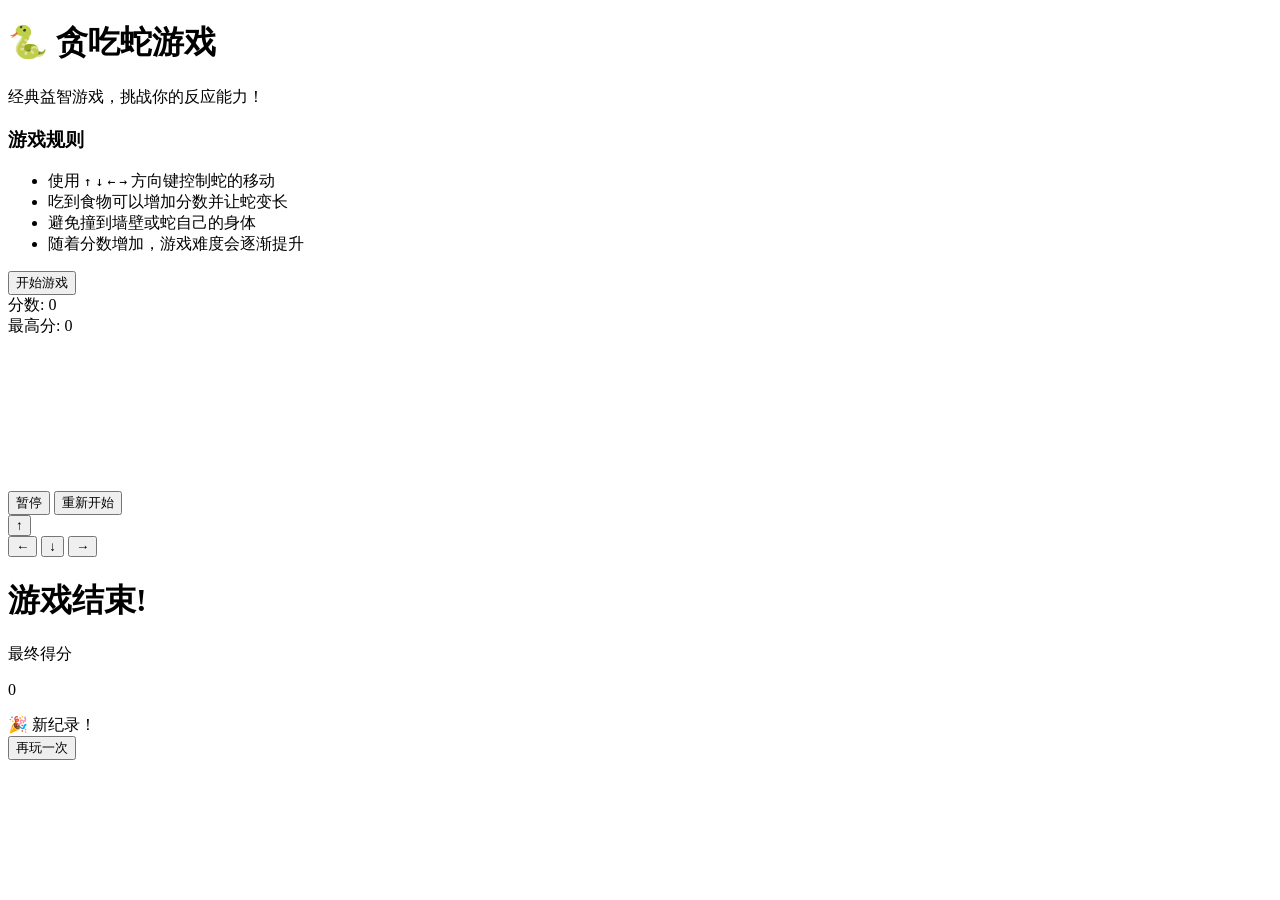
==== game.html @ 7ebb5898 "Add files via upload" ====
<!DOCTYPE html>
<html lang="zh-CN">
<head>
    <meta charset="UTF-8">
    <meta name="viewport" content="width=device-width, initial-scale=1.0">
    <title>贪吃蛇游戏</title>
    <link rel="stylesheet" href="style.css">
</head>
<body>
    <div class="container">
        <!-- 欢迎界面 -->
        <div id="welcome-screen" class="screen">
            <h1>🐍 贪吃蛇游戏</h1>
            <p class="subtitle">经典益智游戏，挑战你的反应能力！</p>
            <div class="rules">
                <h3>游戏规则</h3>
                <ul>
                    <li>使用 <kbd>↑</kbd> <kbd>↓</kbd> <kbd>←</kbd> <kbd>→</kbd> 方向键控制蛇的移动</li>
                    <li>吃到食物可以增加分数并让蛇变长</li>
                    <li>避免撞到墙壁或蛇自己的身体</li>
                    <li>随着分数增加，游戏难度会逐渐提升</li>
                </ul>
            </div>
            <button id="start-btn" class="btn btn-primary">开始游戏</button>
        </div>

        <!-- 游戏界面 -->
        <div id="game-screen" class="screen hidden">
            <div class="game-header">
                <div class="score-board">
                    <span class="label">分数:</span>
                    <span id="score" class="score">0</span>
                </div>
                <div class="high-score">
                    <span class="label">最高分:</span>
                    <span id="high-score" class="score">0</span>
                </div>
            </div>
            <div class="game-canvas-wrapper">
                <canvas id="game-canvas"></canvas>
            </div>
            <div class="controls">
                <button id="pause-btn" class="btn btn-secondary">暂停</button>
                <button id="restart-btn" class="btn btn-primary">重新开始</button>
            </div>
            <div class="mobile-controls" id="mobile-controls">
                <button class="mobile-btn" id="up-btn">↑</button>
                <div class="mobile-row">
                    <button class="mobile-btn" id="left-btn">←</button>
                    <button class="mobile-btn" id="down-btn">↓</button>
                    <button class="mobile-btn" id="right-btn">→</button>
                </div>
            </div>
        </div>

        <!-- 游戏结束界面 -->
        <div id="game-over-screen" class="screen hidden">
            <h1>游戏结束!</h1>
            <div class="final-score">
                <p>最终得分</p>
                <p id="final-score-value" class="big-score">0</p>
            </div>
            <div id="new-record" class="new-record hidden">🎉 新纪录！</div>
            <button id="play-again-btn" class="btn btn-primary">再玩一次</button>
        </div>
    </div>

    <!-- 音效文件 -->
    <audio id="eat-sound" preload="auto">
        <source src="[data-uri]" type="audio/wav">
    </audio>
    <audio id="game-over-sound" preload="auto">
        <source src="[data-uri]" type="audio/wav">
    </audio>

    <script src="game.js"></script>
</body>
</html>
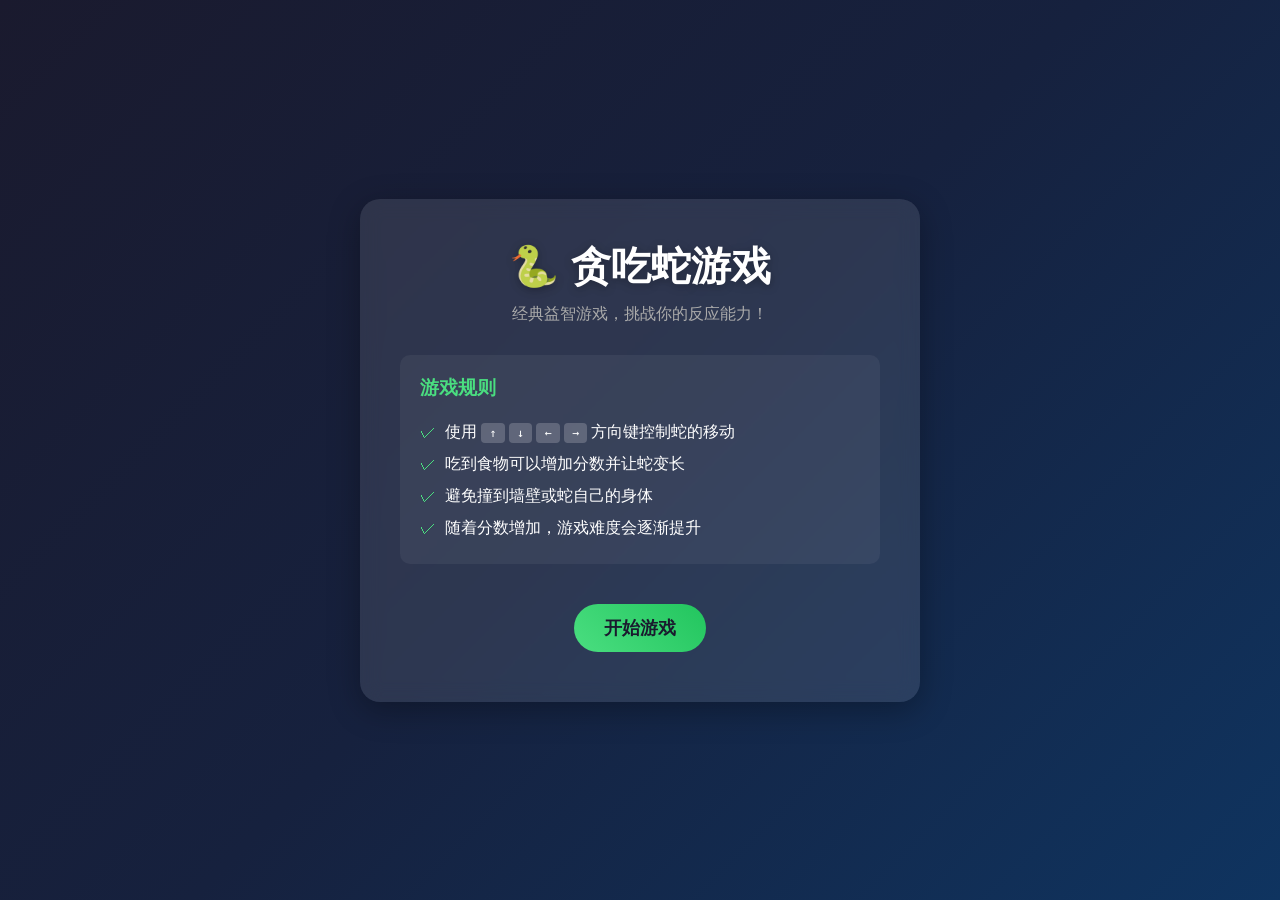
==== commit 5c3d8574: "Add files via upload" ====
--- a/game.html
+++ b/game.html
@@ -4,7 +4,7 @@
     <meta charset="UTF-8">
     <meta name="viewport" content="width=device-width, initial-scale=1.0">
     <title>贪吃蛇游戏</title>
-    <link rel="stylesheet" href="style.css">
+    <link rel="stylesheet" href="game.css">
 </head>
 <body>
     <div class="container">
--- a/game.css
+++ b/game.css
@@ -0,0 +1,239 @@
+* {
+    margin: 0;
+    padding: 0;
+    box-sizing: border-box;
+}
+
+body {
+    font-family: 'Segoe UI', Tahoma, Geneva, Verdana, sans-serif;
+    background: linear-gradient(135deg, #1a1a2e 0%, #16213e 50%, #0f3460 100%);
+    min-height: 100vh;
+    display: flex;
+    justify-content: center;
+    align-items: center;
+    color: #fff;
+}
+
+.container {
+    width: 100%;
+    max-width: 600px;
+    padding: 20px;
+}
+
+.screen {
+    background: rgba(255, 255, 255, 0.1);
+    backdrop-filter: blur(10px);
+    border-radius: 20px;
+    padding: 40px;
+    text-align: center;
+    box-shadow: 0 8px 32px rgba(0, 0, 0, 0.3);
+}
+
+.screen.hidden {
+    display: none;
+}
+
+h1 {
+    font-size: 2.5rem;
+    margin-bottom: 10px;
+    text-shadow: 0 2px 10px rgba(0, 0, 0, 0.3);
+}
+
+.subtitle {
+    color: #aaa;
+    margin-bottom: 30px;
+}
+
+.rules {
+    background: rgba(255, 255, 255, 0.05);
+    border-radius: 10px;
+    padding: 20px;
+    margin-bottom: 30px;
+    text-align: left;
+}
+
+.rules h3 {
+    margin-bottom: 15px;
+    color: #4ade80;
+}
+
+.rules ul {
+    list-style: none;
+    line-height: 2;
+}
+
+.rules li {
+    padding-left: 25px;
+    position: relative;
+}
+
+.rules li::before {
+    content: "✓";
+    position: absolute;
+    left: 0;
+    color: #4ade80;
+}
+
+kbd {
+    background: rgba(255, 255, 255, 0.2);
+    padding: 3px 8px;
+    border-radius: 4px;
+    font-family: monospace;
+    font-size: 0.9em;
+}
+
+.btn {
+    padding: 12px 30px;
+    font-size: 1.1rem;
+    border: none;
+    border-radius: 30px;
+    cursor: pointer;
+    transition: all 0.3s ease;
+    margin: 10px;
+}
+
+.btn-primary {
+    background: linear-gradient(45deg, #4ade80, #22c55e);
+    color: #1a1a2e;
+    font-weight: 600;
+}
+
+.btn-primary:hover {
+    transform: translateY(-2px);
+    box-shadow: 0 5px 20px rgba(74, 222, 128, 0.4);
+}
+
+.btn-secondary {
+    background: rgba(255, 255, 255, 0.2);
+    color: #fff;
+}
+
+.btn-secondary:hover {
+    background: rgba(255, 255, 255, 0.3);
+}
+
+/* 游戏界面 */
+.game-header {
+    display: flex;
+    justify-content: space-between;
+    align-items: center;
+    margin-bottom: 20px;
+}
+
+.score-board, .high-score {
+    background: rgba(255, 255, 255, 0.1);
+    padding: 10px 20px;
+    border-radius: 20px;
+}
+
+.label {
+    color: #aaa;
+    margin-right: 10px;
+}
+
+.score {
+    font-size: 1.5rem;
+    font-weight: bold;
+    color: #4ade80;
+}
+
+.game-canvas-wrapper {
+    display: flex;
+    justify-content: center;
+    margin-bottom: 20px;
+}
+
+#game-canvas {
+    background: #1a1a2e;
+    border-radius: 10px;
+    box-shadow: 0 4px 20px rgba(0, 0, 0, 0.3);
+}
+
+.controls {
+    display: flex;
+    justify-content: center;
+    gap: 15px;
+}
+
+/* 移动端控制 */
+.mobile-controls {
+    display: none;
+    flex-direction: column;
+    align-items: center;
+    gap: 5px;
+    margin-top: 20px;
+}
+
+.mobile-row {
+    display: flex;
+    gap: 5px;
+}
+
+.mobile-btn {
+    width: 60px;
+    height: 60px;
+    font-size: 1.5rem;
+    background: rgba(255, 255, 255, 0.2);
+    border: none;
+    border-radius: 10px;
+    color: #fff;
+    cursor: pointer;
+    transition: all 0.2s ease;
+}
+
+.mobile-btn:active {
+    background: rgba(74, 222, 128, 0.5);
+    transform: scale(0.95);
+}
+
+/* 游戏结束界面 */
+.final-score {
+    margin: 30px 0;
+}
+
+.final-score p:first-child {
+    color: #aaa;
+    margin-bottom: 10px;
+}
+
+.big-score {
+    font-size: 4rem;
+    font-weight: bold;
+    color: #4ade80;
+    text-shadow: 0 0 20px rgba(74, 222, 128, 0.5);
+}
+
+.new-record {
+    font-size: 1.5rem;
+    color: #fbbf24;
+    margin-bottom: 20px;
+    animation: pulse 1s infinite;
+}
+
+@keyframes pulse {
+    0%, 100% { transform: scale(1); }
+    50% { transform: scale(1.1); }
+}
+
+/* 响应式设计 */
+@media (max-width: 480px) {
+    .screen {
+        padding: 20px;
+    }
+
+    h1 {
+        font-size: 1.8rem;
+    }
+
+    .controls {
+        flex-wrap: wrap;
+    }
+
+    .mobile-controls {
+        display: flex;
+    }
+
+    .game-canvas-wrapper {
+        overflow-x: auto;
+    }
+}
